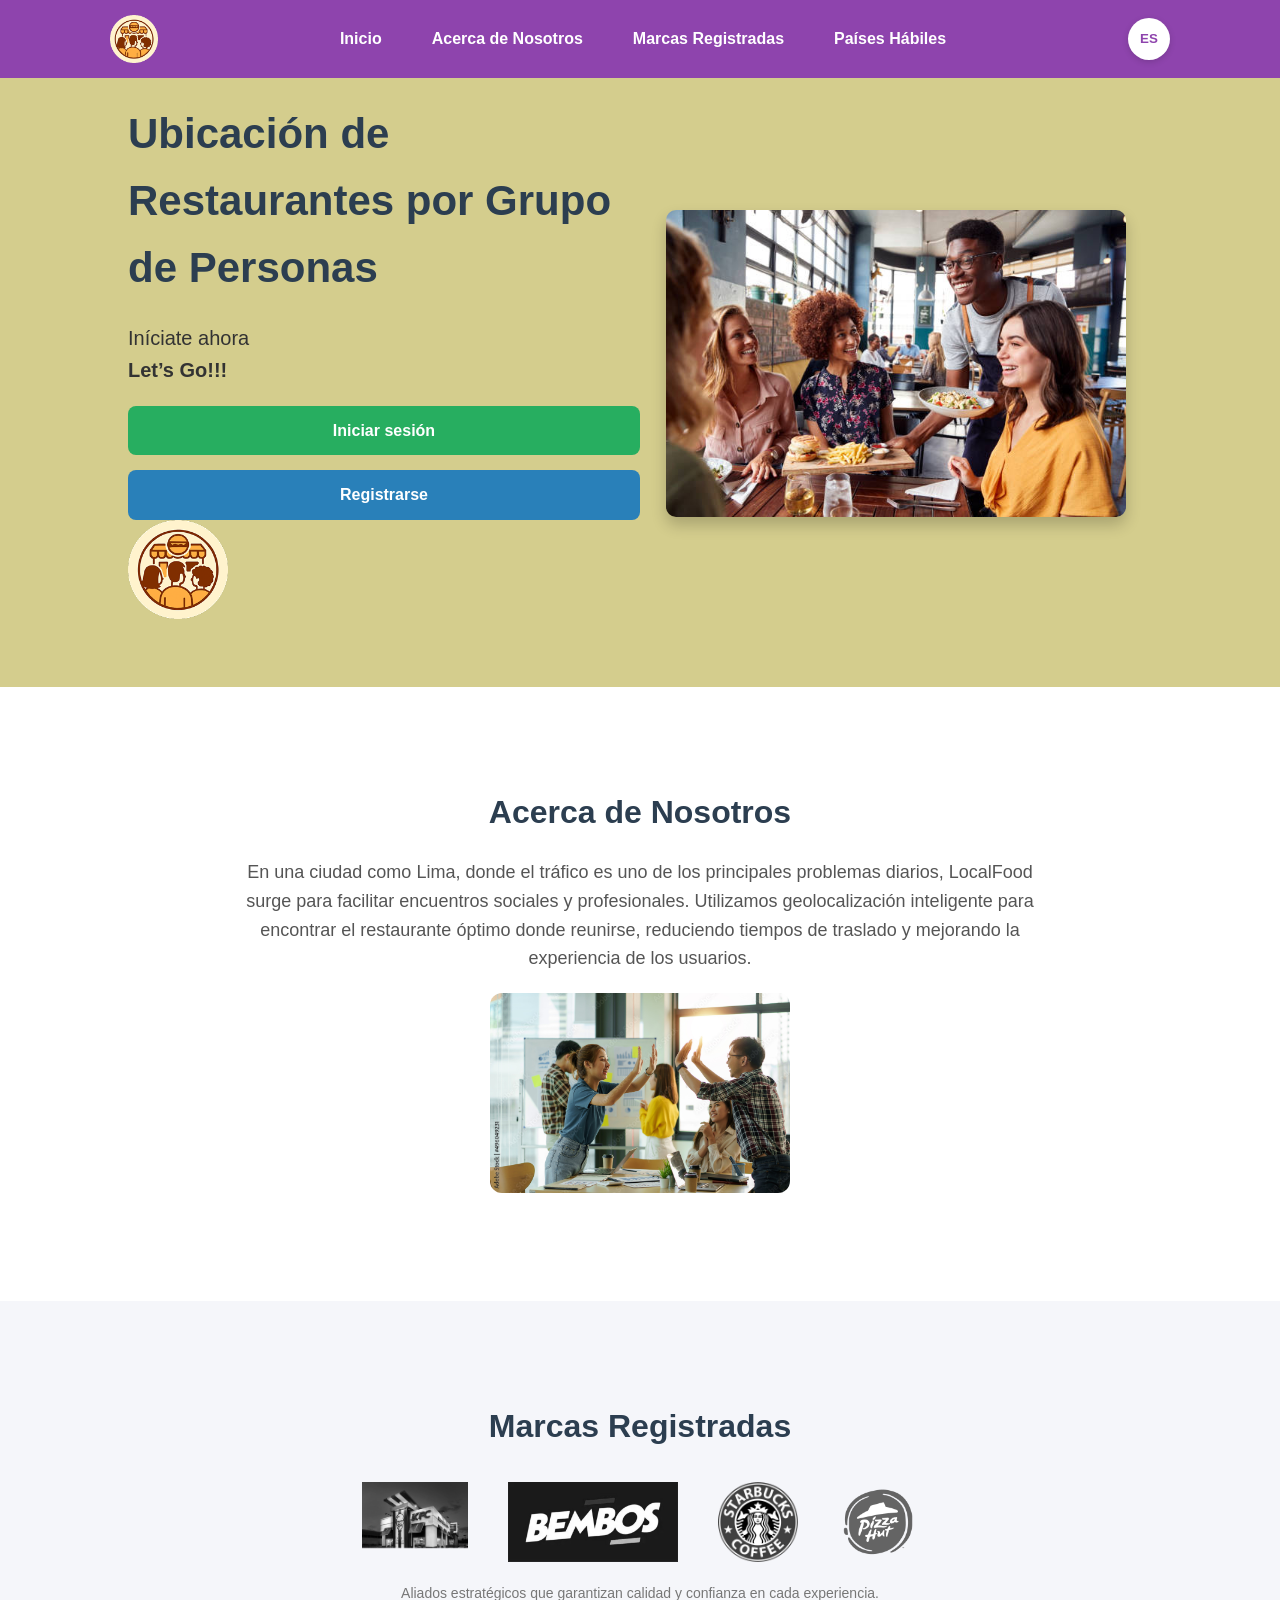
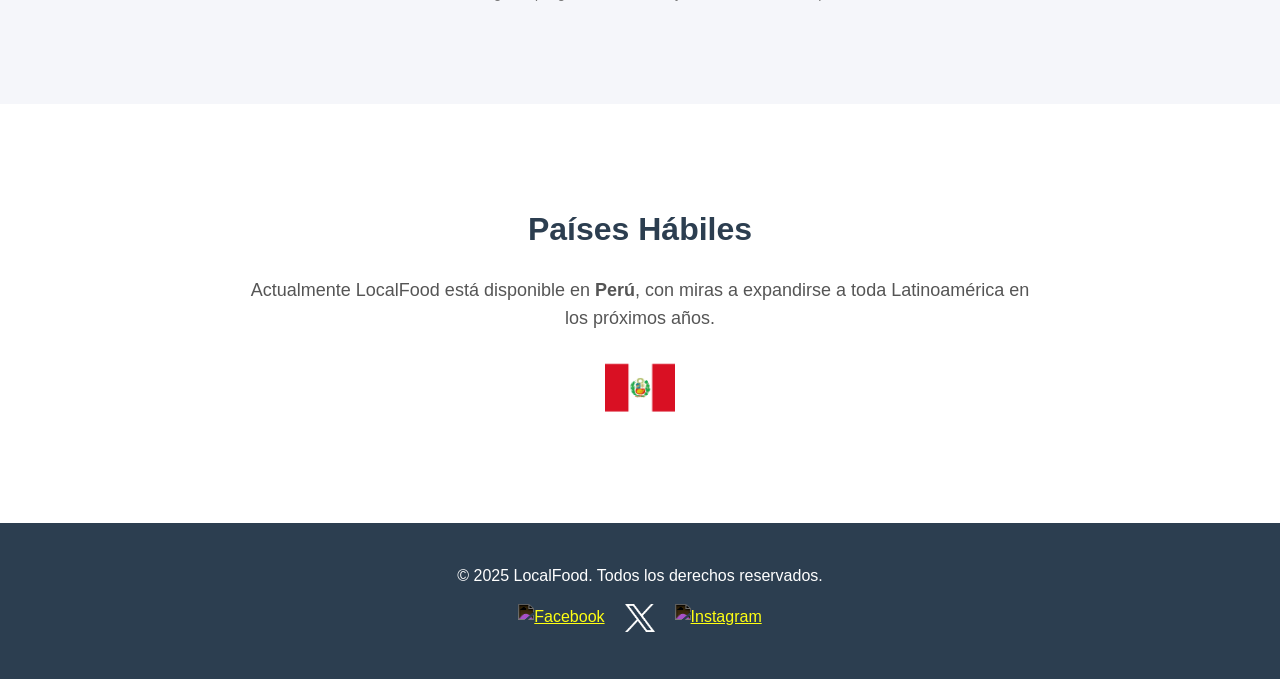
==== index.html @ af7a7915 "feat: add i18n" ====
<!DOCTYPE html>
<html lang="es">
<head>
  <meta charset="UTF-8">
  <meta name="viewport" content="width=device-width, initial-scale=1.0">
  <title>LocalFood - Landing Page</title>
  <link rel="stylesheet" href="style.css">
</head>
<body>
  <!-- ===== NAVBAR ===== -->
  <header class="navbar">
    <div class="nav-inner">
      <div class="brand">
        <a href="#inicio"><img src="Landing-Page/Assets/logo.png" alt="LocalFood Logo" style="max-width:48px;"></a>
      </div>
      <nav class="desktop-nav">
        <ul>
          <li><a href="#inicio" data-i18n="nav.home">Inicio</a></li>
          <li><a href="#nosotros" data-i18n="nav.about">Acerca de Nosotros</a></li>
          <li><a href="#marcas" data-i18n="nav.brands">Marcas Registradas</a></li>
          <li><a href="#paises" data-i18n="nav.countries">Países Hábiles</a></li>
        </ul>
      </nav>

      <div class="nav-actions">
        <button id="lang-toggle" class="lang-btn" aria-label="Cambiar idioma">ES</button>
        <button id="hamburger-btn" class="hamburger" aria-label="Abrir menú">
          <span></span>
          <span></span>
          <span></span>
        </button>
      </div>
    </div>

    <!-- Menú móvil full-screen -->
    <div id="mobile-menu" class="mobile-menu" aria-hidden="true">
      <button id="mobile-close" class="mobile-close" aria-label="Cerrar menú">×</button>
      <ul>
        <li><a href="#inicio" data-i18n="nav.home">Inicio</a></li>
        <li><a href="#nosotros" data-i18n="nav.about">Acerca de Nosotros</a></li>
        <li><a href="#marcas" data-i18n="nav.brands">Marcas Registradas</a></li>
        <li><a href="#paises" data-i18n="nav.countries">Países Hábiles</a></li>
      </ul>
    </div>
  </header>

  <!-- ===== HERO ===== -->
 <!-- ===== HERO ===== -->
<section id="inicio" class="hero">
  <div class="hero-text">
    <h1 data-i18n="hero.title">Ubicación de Restaurantes por Grupo de Personas</h1>
    <p data-i18n="hero.subtitle">Iníciate ahora <br><strong>Let’s Go!!!</strong></p>
    <div class="buttons">
      <a href="https://localfood-five.vercel.app/login" class= "btn" data-i18n="action.login">Iniciar sesión</a>
      <a href="register/register.html" class="btn secondary" data-i18n="action.register">Registrarse</a>
    </div>
    <!-- Logo pequeño debajo del texto -->
    <div class="logo">
      <img src="Landing-Page/Assets/logo.png" alt="LocalFood Logo" style="max-width:100px;">
    </div>
  </div>

  <!-- Imagen decorativa del héroe -->
  <div class="hero-img">
    <img src="Landing-Page/Assets/restaurante.jpg" alt="Personas en un restaurante">
  </div>
</section>



  <!-- ===== SOBRE NOSOTROS ===== -->
<section id="nosotros" class="info-section about">
  <div class="content">
    <h2 data-i18n="about.title">Acerca de Nosotros</h2>
    <p data-i18n="about.text">
      En una ciudad como Lima, donde el tráfico es uno de los principales problemas diarios,
      LocalFood surge para facilitar encuentros sociales y profesionales. Utilizamos
      geolocalización inteligente para encontrar el restaurante óptimo donde reunirse,
      reduciendo tiempos de traslado y mejorando la experiencia de los usuarios.
    </p>
    <!-- Imagen decorativa -->
    <img src="Landing-Page/Assets/about.jpg" alt="Encuentro de amigos" style="max-width:300px; margin-top:20px; border-radius:12px;">
  </div>
</section>


 
  <!-- ===== MARCAS REGISTRADAS ===== -->
<section id="marcas" class="info-section brands">
  <div class="content">
    <h2 data-i18n="brands.title">Marcas Registradas</h2>
        <div class="brand-logos">
          <img src="Landing-Page/Assets/kfc.png" alt="KFC">
          <img src="Landing-Page/Assets/Bembos.PNG" alt="Bembos">
          <img src="Landing-Page/Assets/starbucks.png" alt="Starbucks">
          <img src="Landing-Page/Assets/pizza-hut.png" alt="Pizza Hut">
        </div>
    <p style="margin-top:20px; font-size:14px; color:#777;">
      Aliados estratégicos que garantizan calidad y confianza en cada experiencia.
    </p>
  </div>
</section>

 <!-- ===== PAÍSES HÁBILES ===== -->
<section id="paises" class="info-section countries">
  <div class="content">
    <h2 data-i18n="countries.title">Países Hábiles</h2>
    <p data-i18n="countries.text">
      Actualmente LocalFood está disponible en <strong>Perú</strong>, con miras a expandirse
      a toda Latinoamérica en los próximos años.
    </p>
    <div class="country-flags">
      <img src="Landing-Page/Assets/peru.png" alt="Perú">
    </div>
  </div>
</section>

  <!-- ===== FOOTER ===== -->
  <footer class="footer">
    <div class="footer-content">
      <p data-i18n="footer.copy">&copy; 2025 LocalFood. Todos los derechos reservados.</p>
      <div class="socials">
        <a href="#"><img src="Landing-Page/Assets/facebook.png" alt="Facebook"></a>
        <a href="#"><img src="Landing-Page/Assets/twitter.png" alt="Twitter"></a>
        <a href="#"><img src="Landing-Page/Assets/instagram.png" alt="Instagram"></a>
      </div>
    </div>
  </footer>
  <script src="script.js"></script>
</body>
</html>
---- style.css ----
/* ===== Reset ===== */
* {
  margin: 0;
  padding: 0;
  box-sizing: border-box;
}

body {
  font-family: 'Nunito', sans-serif;
  color: #333;
  line-height: 1.6;
  background: #fff;
}

/* ===== NAVBAR ===== */
.navbar {
  position: fixed;
  top: 0;
  left: 0;
  width: 100%;
  background-color: #8e44ad;
  padding: 15px 0;
  text-align: center;
  z-index: 1000;
}

/* Navbar inner layout */
.nav-inner {
  display: flex;
  align-items: center;
  justify-content: space-between;
  max-width: 1100px;
  margin: 0 auto;
  padding: 0 20px;
}

.brand img { display: block; }

.desktop-nav ul { display: flex; gap: 20px; align-items: center; }

.nav-actions { display: flex; align-items: center; gap: 12px; }

/* Language toggle circular button */
.lang-btn {
  width: 42px;
  height: 42px;
  border-radius: 50%;
  border: none;
  background: #fff;
  color: #8e44ad;
  font-weight: bold;
  cursor: pointer;
  display: inline-flex;
  align-items: center;
  justify-content: center;
  box-shadow: 0 2px 6px rgba(0,0,0,0.15);
}

/* Hamburger button */
.hamburger {
  width: 44px;
  height: 38px;
  background: transparent;
  border: none;
  display: none; /* shown on small screens */
  flex-direction: column;
  justify-content: space-between;
  padding: 6px 6px;
  cursor: pointer;
}
.hamburger span {
  display: block;
  height: 3px;
  background: #fff;
  border-radius: 3px;
}

/* Mobile full-screen menu */
.mobile-menu {
  position: fixed;
  top: 0;
  left: 0;
  width: 100%;
  height: 100%;
  background: #ffffff; /* blanco */
  color: #000; /* texto negro */
  display: none;
  flex-direction: column;
  z-index: 2000;
  padding-top: 70px;
  overflow-y: auto;
}
.mobile-menu.active { display: flex; }
.mobile-menu ul {
  list-style: none;
  width: 100%;
  max-width: 420px;
  margin: 0 auto;
  padding: 0;
  display: flex;
  flex-direction: column;   /* vertical */
  background: #fff;
  border-radius: 10px;
  overflow: hidden;
  box-shadow: 0 6px 18px rgba(0,0,0,0.08);
}

.mobile-menu ul li {
  width: 100%;
  border-bottom: 1px solid #e5e5e5;   /* línea divisoria */
}

.mobile-menu ul li:last-child {
  border-bottom: none;   /* sin línea al final */
}

.mobile-menu a {
  display: block;
  width: 100%;
  padding: 18px 20px;
  color: #000 !important;
  text-align: center;
  font-size: 20px;
  font-weight: 600;
  text-decoration: none;
}

.mobile-menu a:hover {
  background: #f8f8f8;
}

.mobile-actions { display: none; }
.mobile-close {
  position: absolute;
  top: 18px;
  right: 18px;
  font-size: 32px;
  background: transparent;
  border: none;
  color: #000;
  cursor: pointer;
}

.navbar ul {
  list-style: none;
}

.navbar li {
  display: inline-block;
  margin: 0 15px;
}

.navbar a {
  text-decoration: none;
  color: #fff;
  font-weight: bold;
  transition: 0.3s;
}

.navbar a:hover {
  color: #dcdde1;
}

/* ===== HERO ===== */
.hero {
  display: flex;
  align-items: center;
  justify-content: space-between;
  padding: 100px 10% 60px;
  background: #d4cd8d;
}

.hero-text {
  flex: 1;
}

.hero-text h1 {
  font-size: 42px;
  margin-bottom: 20px;
  color: #2c3e50;
}

.hero-text p {
  font-size: 20px;
  margin-bottom: 15px;
}

.buttons {
  display: flex;
  flex-direction: column;
  gap: 15px;
  margin-top: 20px;
}

.btn {
  padding: 12px 24px;
  background-color: #27ae60;
  color: #fff;
  text-decoration: none;
  border-radius: 8px;
  font-weight: bold;
  text-align: center;
  transition: 0.3s;
}

.btn:hover {
  background-color: #219150;
}

.btn.secondary {
  background-color: #2980b9;
}

.btn.secondary:hover {
  background-color: #21618c;
}

.hero-img {
  flex: 1;
  display: flex;
  justify-content: center;
}

.hero-img img {
  max-width: 90%;
  border-radius: 10px;
  box-shadow: 0 8px 15px rgba(0,0,0,0.2);
}

/* ===== INFO SECTIONS (Cascada) ===== */
.info-section {
  padding: 100px 10%;
  text-align: center;
}

.info-section:nth-child(even) {
  background: #f5f6fa;
}

.info-section:nth-child(odd) {
  background: #fff;
}

.info-section h2 {
  font-size: 32px;
  margin-bottom: 20px;
  color: #2c3e50;
}

.info-section p {
  max-width: 800px;
  margin: 0 auto;
  font-size: 18px;
  color: #555;
}

/* Marcas */
.brand-logos {
  display: flex;
  justify-content: center;
  flex-wrap: wrap;
  gap: 40px;
  margin-top: 30px;
}

.brand-logos img {
  height: 80px;
  filter: grayscale(100%);
  transition: 0.3s;
}

.brand-logos img:hover {
  filter: grayscale(0%);
  transform: scale(1.1);
}

/* Países */
.country-flags {
  display: flex;
  justify-content: center;
  margin-top: 20px;
  gap: 25px;
}

.country-flags img {
  height: 70px;
}

/* ===== FOOTER ===== */
.footer {
  background: #2c3e50;
  color: white;
  text-align: center;
  padding: 40px 20px;
}

.footer-content {
  max-width: 900px;
  margin: 0 auto;
}

.footer .socials {
  margin-top: 15px;
  display: flex;
  justify-content: center;
  gap: 20px;
}

.footer .socials img {
  width: 30px;
  filter: invert(1);
  transition: 0.3s;
}

.footer .socials img:hover {
  transform: scale(1.2);
}
.fake-recaptcha {
  display: flex;
  align-items: center;
  justify-content: space-between;
  border: 1px solid #ccc;
  border-radius: 8px;
  padding: 10px 15px;
  width: 300px;
  background-color: #fff;
  font-family: Arial, sans-serif;
  font-size: 14px;
  box-shadow: 0 2px 5px rgba(0, 0, 0, 0.1);
}

.fake-recaptcha input[type="checkbox"] {
  transform: scale(1.2);
  margin-right: 10px;
  accent-color: #34a853; /* Verde de Google */
}

.fake-recaptcha label {
  flex-grow: 1;
  cursor: pointer;
}

.fake-recaptcha img {
  width: 40px;
  height: auto;
}

/* ===== RESPONSIVE ===== */
@media (max-width: 900px) {
  .hero {
    flex-direction: column;
    text-align: center;
    padding: 120px 20px 60px;
  }

  .hero-img {
    margin-top: 30px;
  }

  .brand-logos img {
    height: 60px;
  }

  .country-flags img {
    height: 50px;
  }
  /* Responsive nav behaviors */
  .desktop-nav { display: none; }
  .hamburger { display: flex; }
  /* Make header slightly taller to fit controls */
  .navbar { padding: 12px 0; }
}
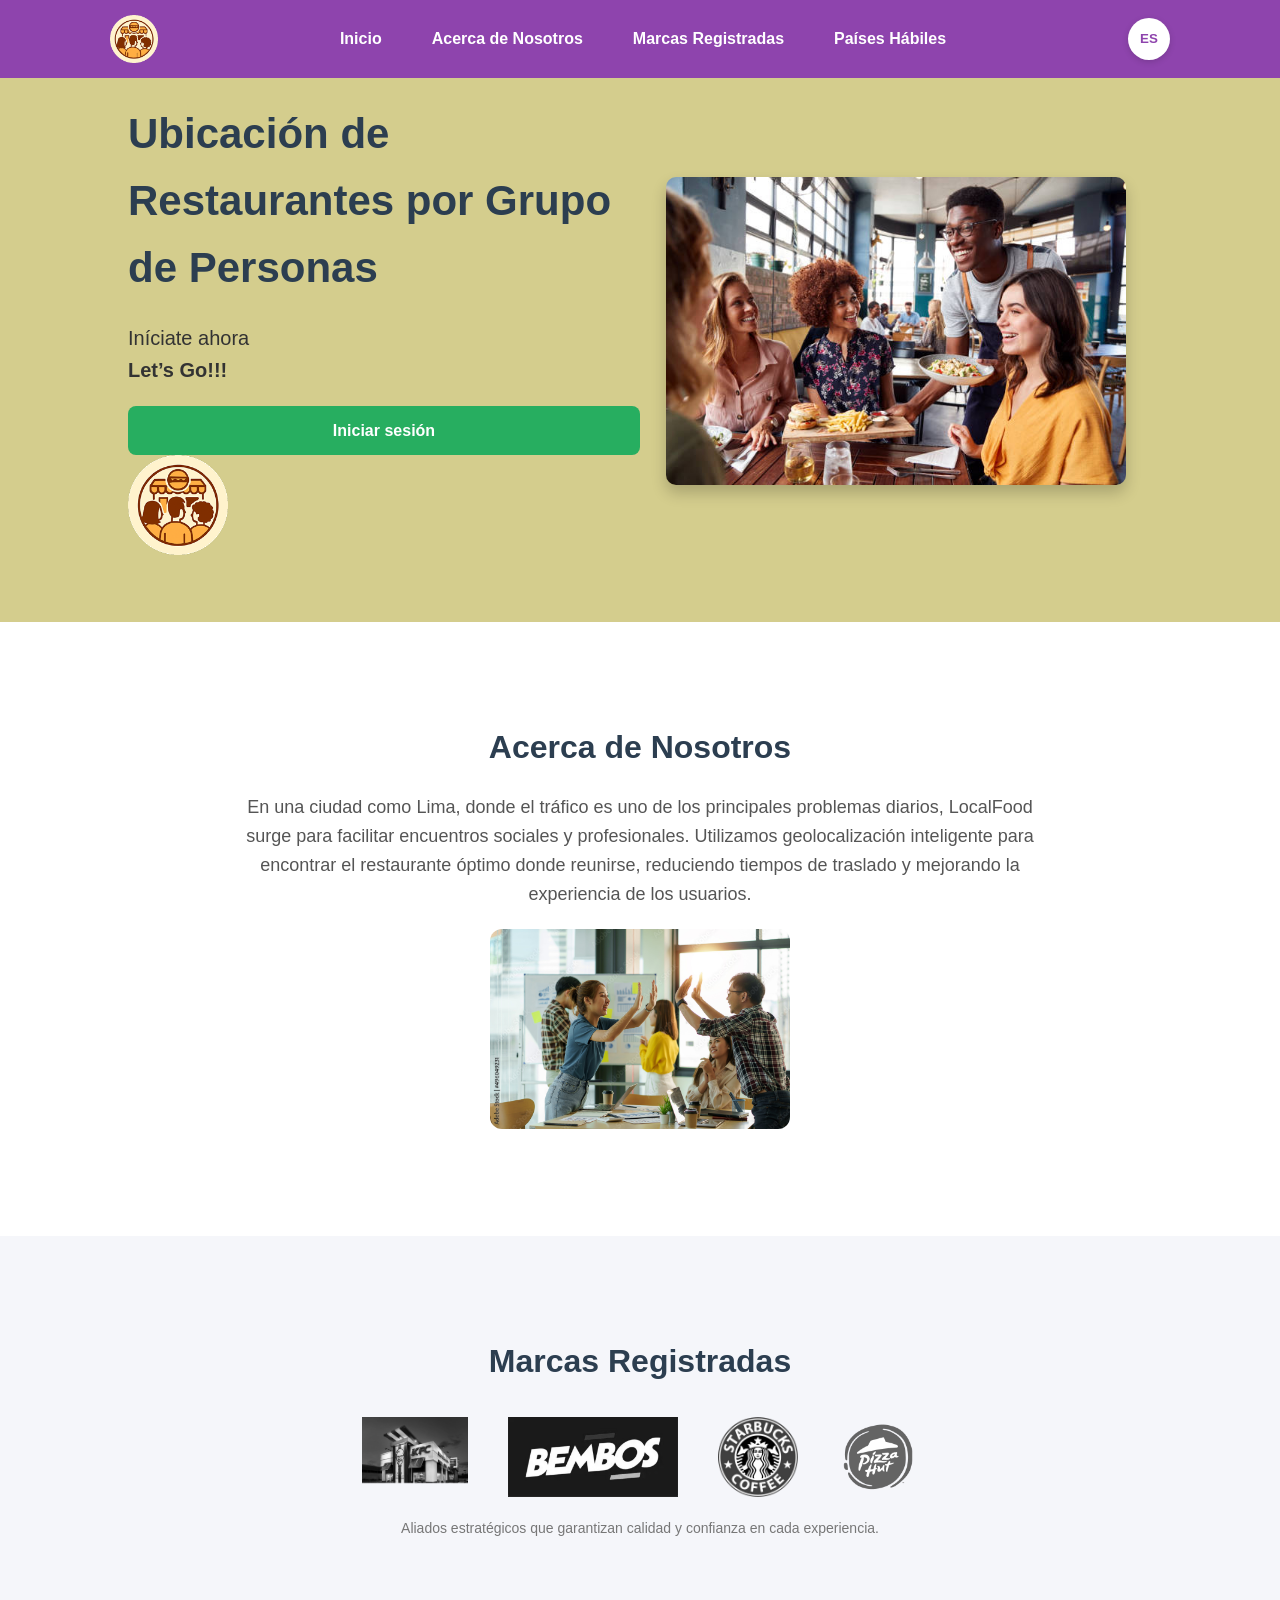
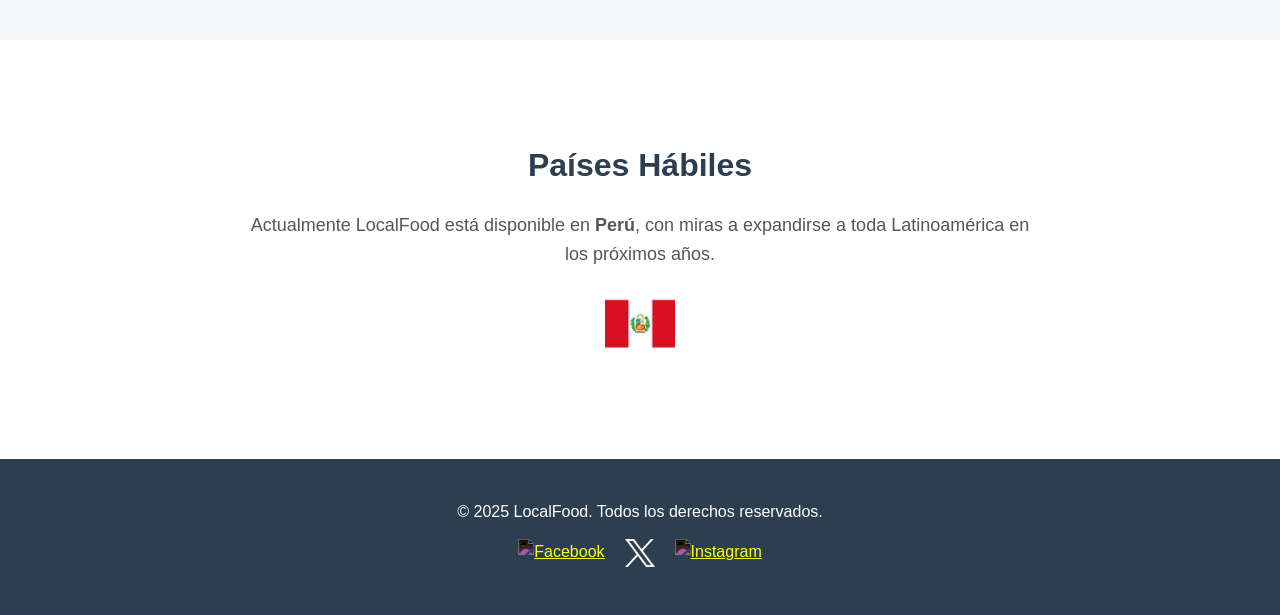
==== commit 6c9aa85b: "feat" ====
--- a/index.html
+++ b/index.html
@@ -51,8 +51,7 @@
     <h1 data-i18n="hero.title">Ubicación de Restaurantes por Grupo de Personas</h1>
     <p data-i18n="hero.subtitle">Iníciate ahora <br><strong>Let’s Go!!!</strong></p>
     <div class="buttons">
-      <a href="https://localfood-five.vercel.app/login" class= "btn" data-i18n="action.login">Iniciar sesión</a>
-      <a href="register/register.html" class="btn secondary" data-i18n="action.register">Registrarse</a>
+      <a href="https://localfood-five.vercel.app/login" class= "btn" data-i18n="action.login">Descargar aquí</a>
     </div>
     <!-- Logo pequeño debajo del texto -->
     <div class="logo">
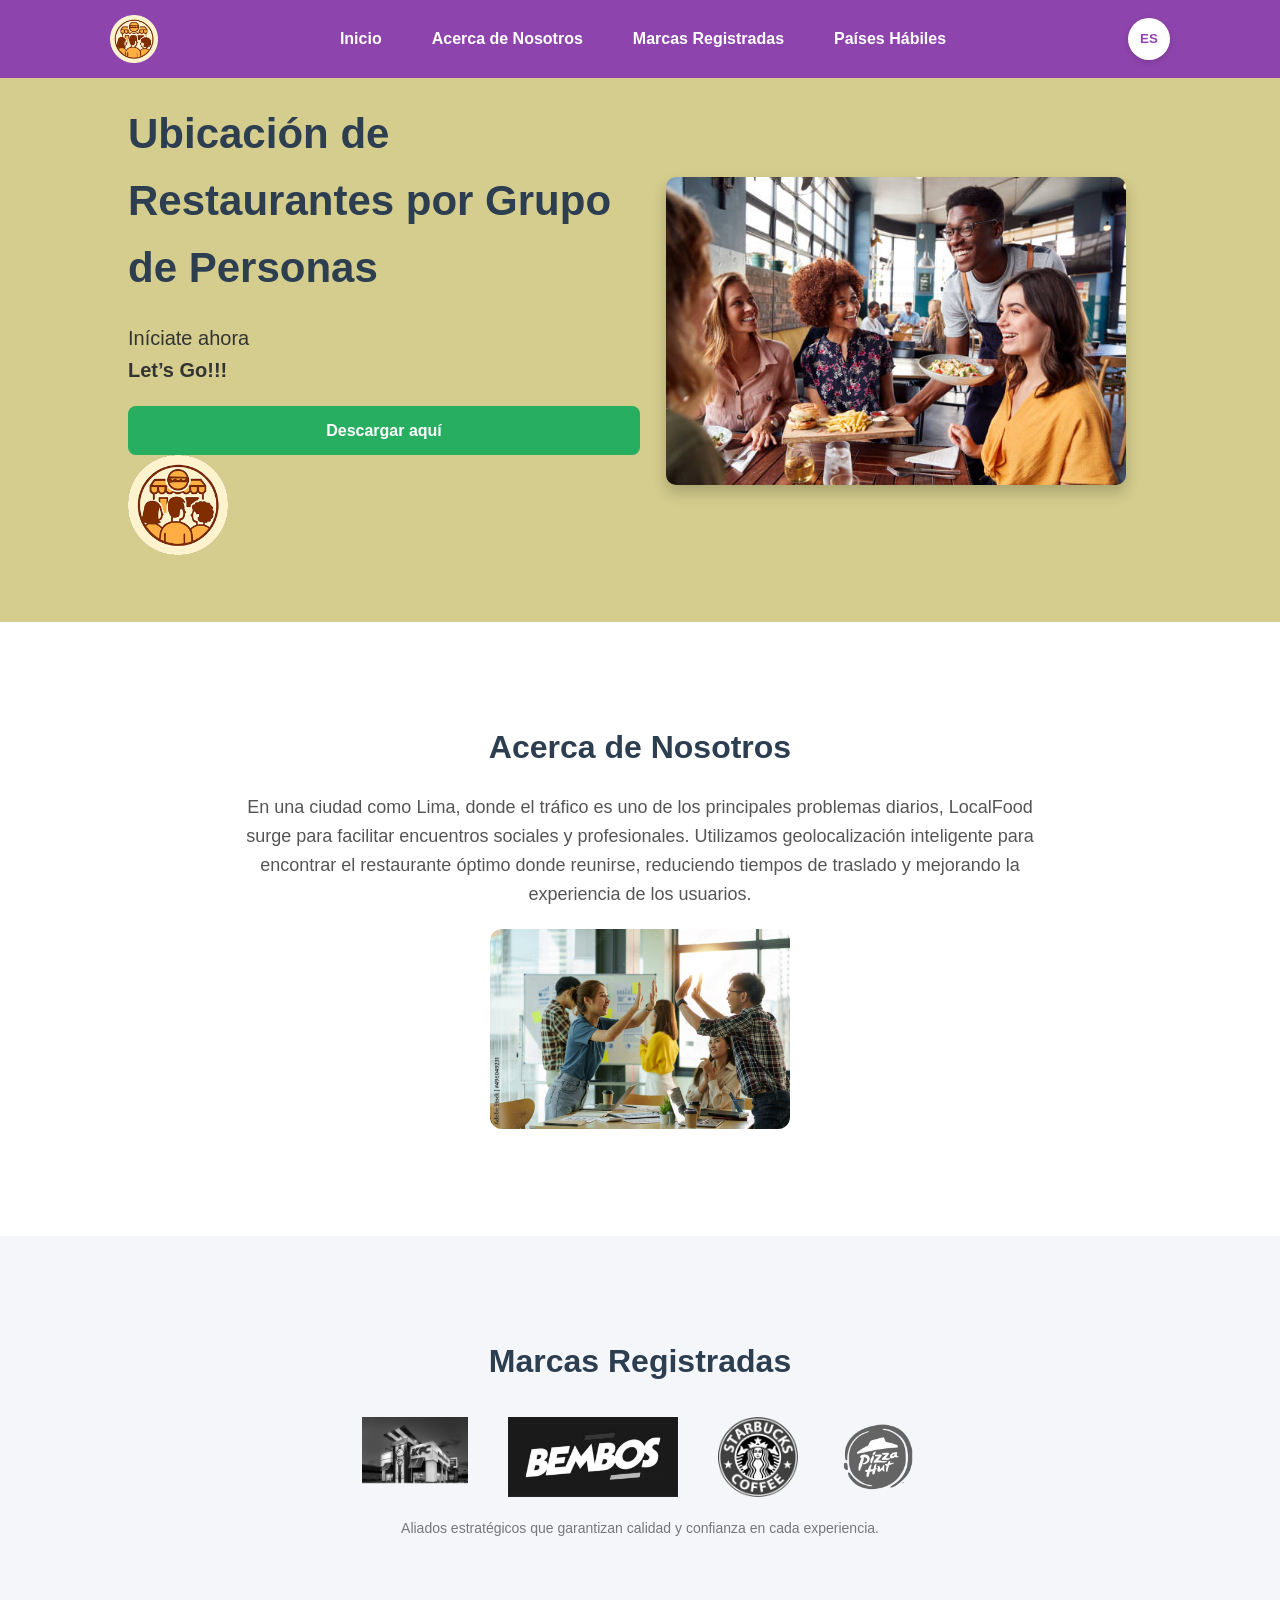
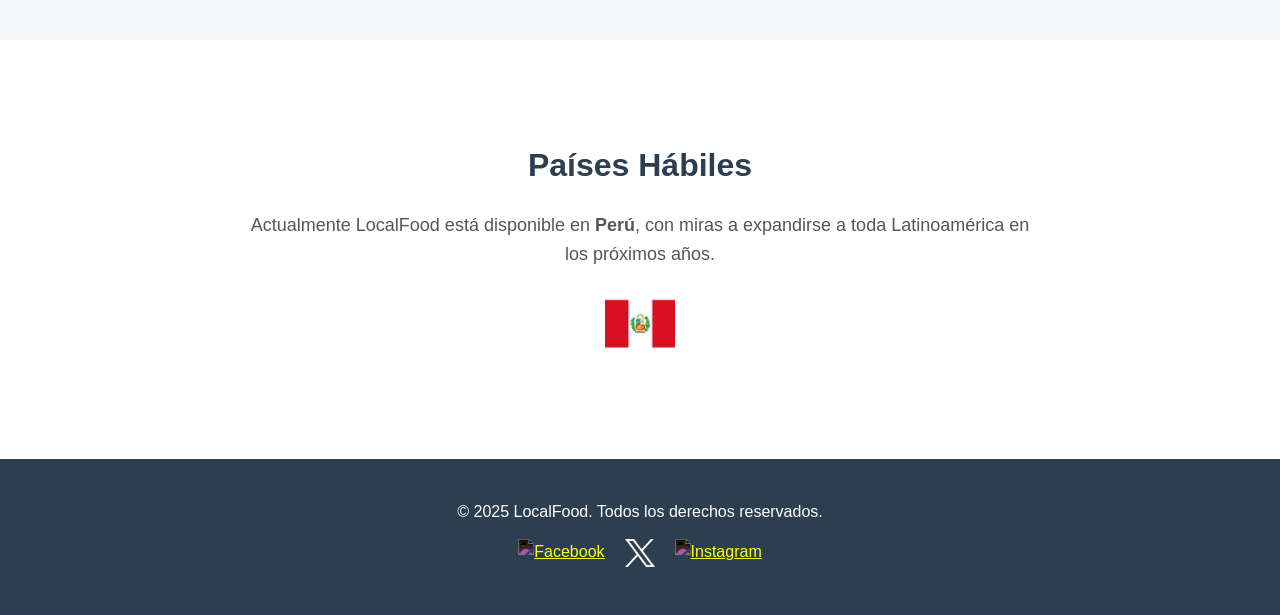
==== commit 1e3974b4: "feat" ====
--- a/index.html
+++ b/index.html
@@ -51,7 +51,7 @@
     <h1 data-i18n="hero.title">Ubicación de Restaurantes por Grupo de Personas</h1>
     <p data-i18n="hero.subtitle">Iníciate ahora <br><strong>Let’s Go!!!</strong></p>
     <div class="buttons">
-      <a href="https://localfood-five.vercel.app/login" class= "btn" data-i18n="action.login">Descargar aquí</a>
+      <a href="./docs/NearbyEats%20.apk" class= "btn" data-i18n="action.login">Descargar aquí</a>
     </div>
     <!-- Logo pequeño debajo del texto -->
     <div class="logo">
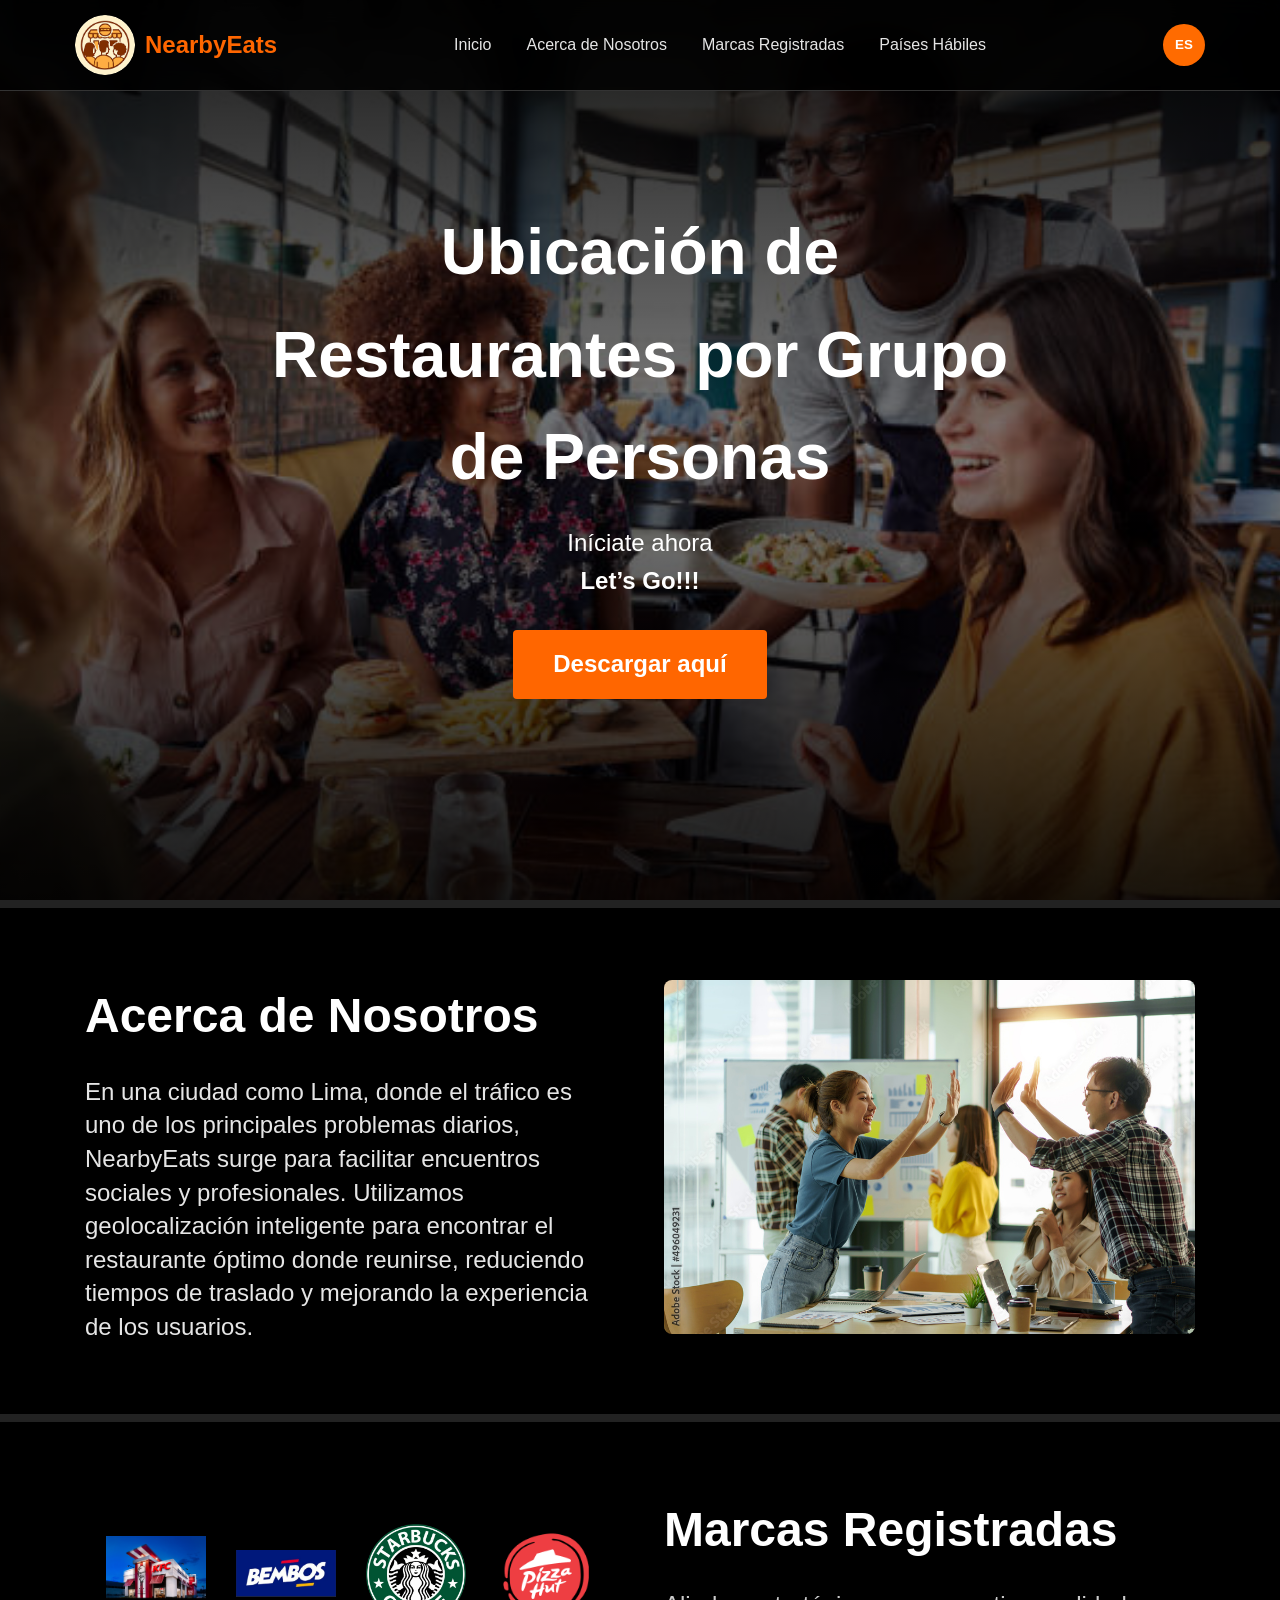
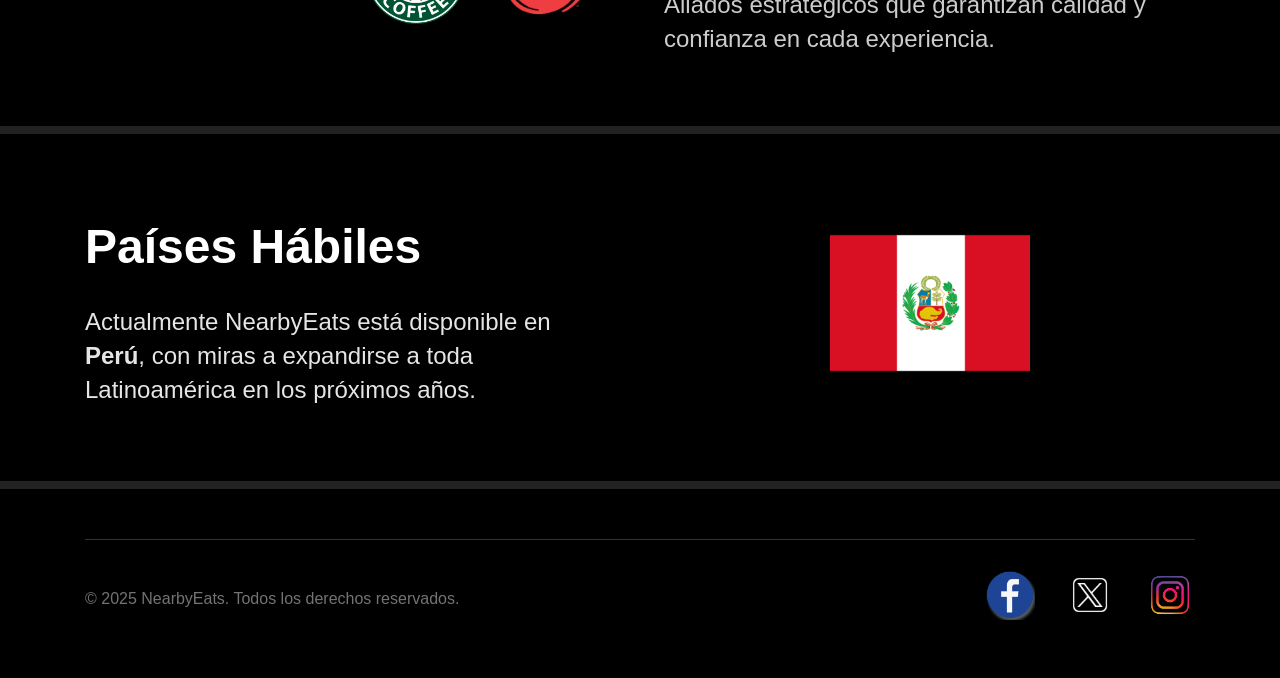
==== commit 917f4201: "doc: Redesign and improve the landing page at the professor's request" ====
--- a/index.html
+++ b/index.html
@@ -3,15 +3,20 @@
 <head>
   <meta charset="UTF-8">
   <meta name="viewport" content="width=device-width, initial-scale=1.0">
-  <title>LocalFood - Landing Page</title>
+  <title>NearbyEats - Landing Page</title>
   <link rel="stylesheet" href="style.css">
 </head>
 <body>
+  
   <!-- ===== NAVBAR ===== -->
   <header class="navbar">
     <div class="nav-inner">
       <div class="brand">
-        <a href="#inicio"><img src="Landing-Page/Assets/logo.png" alt="LocalFood Logo" style="max-width:48px;"></a>
+        <!-- Puedes usar tu logo o texto -->
+        <a href="#inicio" class="brand-link">
+        <img src="Landing-Page/Assets/logo.png" alt="Logo NearbyEats" class="brand2-logo">
+        NearbyEats
+        </a>
       </div>
       <nav class="desktop-nav">
         <ul>
@@ -23,6 +28,7 @@
       </nav>
 
       <div class="nav-actions">
+        <!-- ESTE BOTÓN MANTIENE SU ESTILO ORIGINAL -->
         <button id="lang-toggle" class="lang-btn" aria-label="Cambiar idioma">ES</button>
         <button id="hamburger-btn" class="hamburger" aria-label="Abrir menú">
           <span></span>
@@ -31,100 +37,86 @@
         </button>
       </div>
     </div>
-
-    <!-- Menú móvil full-screen -->
-    <div id="mobile-menu" class="mobile-menu" aria-hidden="true">
-      <button id="mobile-close" class="mobile-close" aria-label="Cerrar menú">×</button>
-      <ul>
-        <li><a href="#inicio" data-i18n="nav.home">Inicio</a></li>
-        <li><a href="#nosotros" data-i18n="nav.about">Acerca de Nosotros</a></li>
-        <li><a href="#marcas" data-i18n="nav.brands">Marcas Registradas</a></li>
-        <li><a href="#paises" data-i18n="nav.countries">Países Hábiles</a></li>
-      </ul>
-    </div>
   </header>
 
-  <!-- ===== HERO ===== -->
- <!-- ===== HERO ===== -->
-<section id="inicio" class="hero">
-  <div class="hero-text">
-    <h1 data-i18n="hero.title">Ubicación de Restaurantes por Grupo de Personas</h1>
-    <p data-i18n="hero.subtitle">Iníciate ahora <br><strong>Let’s Go!!!</strong></p>
-    <div class="buttons">
-      <a href="./docs/NearbyEats%20.apk" class= "btn" data-i18n="action.login">Descargar aquí</a>
-    </div>
-    <!-- Logo pequeño debajo del texto -->
-    <div class="logo">
-      <img src="Landing-Page/Assets/logo.png" alt="LocalFood Logo" style="max-width:100px;">
-    </div>
+  <!-- ===== Menú Móvil ===== -->
+  <div id="mobile-menu" class="mobile-menu" aria-hidden="true">
+    <button id="mobile-close" class="mobile-close" aria-label="Cerrar menú">×</button>
+    <ul>
+      <li><a href="#inicio" data-i18n="nav.home">Inicio</a></li>
+      <li><a href="#nosotros" data-i18n="nav.about">Acerca de Nosotros</a></li>
+      <li><a href="#marcas" data-i18n="nav.brands">Marcas Registradas</a></li>
+      <li><a href="#paises" data-i18n="nav.countries">Países Hábiles</a></li>
+    </ul>
   </div>
 
-  <!-- Imagen decorativa del héroe -->
-  <div class="hero-img">
-    <img src="Landing-Page/Assets/restaurante.jpg" alt="Personas en un restaurante">
-  </div>
-</section>
+  <!-- ===== HERO (Estilo Netflix) ===== -->
+  <section id="inicio" class="hero">
+    <div class="hero-content">
+      <h1 data-i18n="hero.title">Ubicación de Restaurantes por Grupo de Personas</h1>
+      <p data-i18n="hero.subtitle">Iníciate ahora <br><strong>Let’s Go!!!</strong></p>
+      <div class="cta-form">
+        <a href="./docs/NearbyEats%20.apk" class="btn-cta" data-i18n="action.login">Descargar aquí ></a>
+      </div>
+    </div>
+  </section>
 
+  <div class="divider"></div>
 
+  <!-- ===== SOBRE NOSOTROS (Texto Izq, Imagen Der) ===== -->
+  <section id="nosotros" class="section-container">
+    <div class="section-text">
+      <h2 data-i18n="about.title">Acerca de Nosotros</h2>
+      <p data-i18n="about.text">En una ciudad como Lima, donde el tráfico es uno de los principales problemas diarios, NearbyEats surge para facilitar encuentros sociales y profesionales. Utilizamos geolocalización inteligente para encontrar el restaurante óptimo donde reunirse, reduciendo tiempos de traslado y mejorando la experiencia de los usuarios.</p>
+    </div>
+    <div class="section-image">
+      <img src="Landing-Page/Assets/about.jpg" alt="Encuentro de amigos" style="border-radius: 8px;">
+    </div>
+  </section>
 
-  <!-- ===== SOBRE NOSOTROS ===== -->
-<section id="nosotros" class="info-section about">
-  <div class="content">
-    <h2 data-i18n="about.title">Acerca de Nosotros</h2>
-    <p data-i18n="about.text">
-      En una ciudad como Lima, donde el tráfico es uno de los principales problemas diarios,
-      LocalFood surge para facilitar encuentros sociales y profesionales. Utilizamos
-      geolocalización inteligente para encontrar el restaurante óptimo donde reunirse,
-      reduciendo tiempos de traslado y mejorando la experiencia de los usuarios.
-    </p>
-    <!-- Imagen decorativa -->
-    <img src="Landing-Page/Assets/about.jpg" alt="Encuentro de amigos" style="max-width:300px; margin-top:20px; border-radius:12px;">
-  </div>
-</section>
+  <div class="divider"></div>
 
+  <!-- ===== MARCAS REGISTRADAS (Imagen Izq, Texto Der - Reverse) ===== -->
+  <section id="marcas" class="section-container reverse">
+    <div class="section-text">
+      <h2 data-i18n="brands.title">Marcas Registradas</h2>
+      <p style="margin-top:20px; font-size:1.5rem; color:#ccc;">Aliados estratégicos que garantizan calidad y confianza en cada experiencia.</p>
+    </div>
+    <div class="section-image brand-logos-container">
+      <img src="/Landing-Page/Assets/kfc.png" alt="KFC">
+      <img src="/Landing-Page/Assets/Bembos.PNG" alt="Bembos">
+      <img src="/Landing-Page/Assets/starbucks.png" alt="Starbucks">
+      <img src="/Landing-Page/Assets/pizza-hut.png" alt="Pizza Hut">
+    </div>
+  </section>
 
- 
-  <!-- ===== MARCAS REGISTRADAS ===== -->
-<section id="marcas" class="info-section brands">
-  <div class="content">
-    <h2 data-i18n="brands.title">Marcas Registradas</h2>
-        <div class="brand-logos">
-          <img src="Landing-Page/Assets/kfc.png" alt="KFC">
-          <img src="Landing-Page/Assets/Bembos.PNG" alt="Bembos">
-          <img src="Landing-Page/Assets/starbucks.png" alt="Starbucks">
-          <img src="Landing-Page/Assets/pizza-hut.png" alt="Pizza Hut">
-        </div>
-    <p style="margin-top:20px; font-size:14px; color:#777;">
-      Aliados estratégicos que garantizan calidad y confianza en cada experiencia.
-    </p>
-  </div>
-</section>
+  <div class="divider"></div>
 
- <!-- ===== PAÍSES HÁBILES ===== -->
-<section id="paises" class="info-section countries">
-  <div class="content">
-    <h2 data-i18n="countries.title">Países Hábiles</h2>
-    <p data-i18n="countries.text">
-      Actualmente LocalFood está disponible en <strong>Perú</strong>, con miras a expandirse
-      a toda Latinoamérica en los próximos años.
-    </p>
-    <div class="country-flags">
-      <img src="Landing-Page/Assets/peru.png" alt="Perú">
+  <!-- ===== PAÍSES HÁBILES (Texto Izq, Imagen Der) ===== -->
+  <section id="paises" class="section-container">
+    <div class="section-text">
+      <h2 data-i18n="countries.title">Países Hábiles</h2>
+      <p data-i18n="countries.text">Actualmente NearbyEats está disponible en <strong>Perú</strong>, con miras a expandirse a toda Latinoamérica en los próximos años.</p>
     </div>
-  </div>
-</section>
+    <div class="section-image">
+      <img src="Landing-Page/Assets/peru.png" alt="Perú" style="max-width: 200px;">
+    </div>
+  </section>
+
+  <div class="divider"></div>
 
   <!-- ===== FOOTER ===== -->
   <footer class="footer">
     <div class="footer-content">
-      <p data-i18n="footer.copy">&copy; 2025 LocalFood. Todos los derechos reservados.</p>
+      <p data-i18n="footer.copy">&copy; 2025 NearbyEats. Todos los derechos reservados.</p>
       <div class="socials">
-        <a href="#"><img src="Landing-Page/Assets/facebook.png" alt="Facebook"></a>
+        <a href="#"><img src="Landing-Page/Assets/face.png" alt="Facebook"></a>
         <a href="#"><img src="Landing-Page/Assets/twitter.png" alt="Twitter"></a>
         <a href="#"><img src="Landing-Page/Assets/instagram.png" alt="Instagram"></a>
-      </div>
+</div>
     </div>
   </footer>
+
   <script src="script.js"></script>
 </body>
-</html>
+</html>
--- a/style.css
+++ b/style.css
@@ -1,372 +1,511 @@
-/* ===== Reset ===== */
+/* ==============================
+   RESET & GENERAL (NETFLIX STYLE)
+============================== */
 * {
-  margin: 0;
-  padding: 0;
-  box-sizing: border-box;
+    margin: 0;
+    padding: 0;
+    box-sizing: border-box;
+    scroll-behavior: smooth;
+    font-family: 'Helvetica Neue', Helvetica, Arial, sans-serif;
 }
 
 body {
-  font-family: 'Nunito', sans-serif;
-  color: #333;
-  line-height: 1.6;
-  background: #fff;
-}
-
-/* ===== NAVBAR ===== */
+    background-color: #000000; /* Fondo oscuro estilo Netflix */
+    color: #ffffff;
+    line-height: 1.6;
+}
+
+/* Líneas divisorias grises */
+.divider {
+    height: 8px;
+    background-color: #222;
+}
+
+/* ==============================
+   NAVBAR (Fondo oscuro)
+============================== */
 .navbar {
-  position: fixed;
-  top: 0;
-  left: 0;
-  width: 100%;
-  background-color: #8e44ad;
-  padding: 15px 0;
-  text-align: center;
-  z-index: 1000;
-}
-
-/* Navbar inner layout */
+    position: fixed;
+    top: 0;
+    left: 0;
+    width: 100%;
+    z-index: 1000;
+    background: rgba(0, 0, 0, 0.85); /* Negro translúcido */
+    backdrop-filter: blur(12px);
+    border-bottom: 1px solid #333;
+}
+
 .nav-inner {
-  display: flex;
-  align-items: center;
-  justify-content: space-between;
-  max-width: 1100px;
-  margin: 0 auto;
-  padding: 0 20px;
-}
-
-.brand img { display: block; }
-
-.desktop-nav ul { display: flex; gap: 20px; align-items: center; }
-
-.nav-actions { display: flex; align-items: center; gap: 12px; }
-
-/* Language toggle circular button */
+    max-width: 1200px;
+    margin: auto;
+    display: flex;
+    justify-content: space-between;
+    align-items: center;
+    padding: 15px 35px;
+}
+
+.desktop-nav ul {
+    list-style: none;
+    display: flex;
+    gap: 35px;
+}
+
+.desktop-nav a {
+    text-decoration: none;
+    color: #e5e5e5;
+    font-weight: 500;
+    transition: .3s;
+    font-size: 1rem;
+}
+
+.desktop-nav a:hover {
+    color: #ff6b00;
+}
+
+.nav-actions {
+    display: flex;
+    gap: 12px;
+    align-items: center;
+}
+
+/* === BOTÓN DE CAMBIAR IDIOMA INTACTO === */
 .lang-btn {
-  width: 42px;
-  height: 42px;
-  border-radius: 50%;
-  border: none;
-  background: #fff;
-  color: #8e44ad;
-  font-weight: bold;
-  cursor: pointer;
-  display: inline-flex;
-  align-items: center;
-  justify-content: center;
-  box-shadow: 0 2px 6px rgba(0,0,0,0.15);
-}
-
-/* Hamburger button */
+    width: 42px;
+    height: 42px;
+    border: none;
+    border-radius: 50%;
+    background: #ff6b00;
+    color: white;
+    font-weight: bold;
+    cursor: pointer;
+    transition: .3s;
+}
+
+.lang-btn:hover {
+    transform: scale(1.08);
+}
+
+/* ============================== */
+
 .hamburger {
-  width: 44px;
-  height: 38px;
-  background: transparent;
-  border: none;
-  display: none; /* shown on small screens */
-  flex-direction: column;
-  justify-content: space-between;
-  padding: 6px 6px;
-  cursor: pointer;
-}
+    display: none;
+    width: 35px;
+    height: 25px;
+    border: none;
+    background: none;
+    flex-direction: column;
+    justify-content: space-between;
+    cursor: pointer;
+}
+
 .hamburger span {
-  display: block;
-  height: 3px;
-  background: #fff;
-  border-radius: 3px;
-}
-
-/* Mobile full-screen menu */
+    height: 3px;
+    background: #ffffff; /* Hamburguesa blanca */
+    border-radius: 20px;
+}
+
+/* ==============================
+   MOBILE MENU (Oscuro)
+============================== */
 .mobile-menu {
-  position: fixed;
-  top: 0;
-  left: 0;
-  width: 100%;
-  height: 100%;
-  background: #ffffff; /* blanco */
-  color: #000; /* texto negro */
-  display: none;
-  flex-direction: column;
-  z-index: 2000;
-  padding-top: 70px;
-  overflow-y: auto;
-}
-.mobile-menu.active { display: flex; }
+    position: fixed;
+    inset: 0;
+    background: #111; /* Fondo negro puro */
+    display: none;
+    flex-direction: column;
+    justify-content: center;
+    align-items: center;
+    z-index: 9999;
+}
+
+.mobile-menu.active {
+    display: flex;
+}
+
 .mobile-menu ul {
-  list-style: none;
-  width: 100%;
-  max-width: 420px;
-  margin: 0 auto;
-  padding: 0;
-  display: flex;
-  flex-direction: column;   /* vertical */
-  background: #fff;
-  border-radius: 10px;
-  overflow: hidden;
-  box-shadow: 0 6px 18px rgba(0,0,0,0.08);
-}
-
-.mobile-menu ul li {
-  width: 100%;
-  border-bottom: 1px solid #e5e5e5;   /* línea divisoria */
-}
-
-.mobile-menu ul li:last-child {
-  border-bottom: none;   /* sin línea al final */
+    list-style: none;
+    text-align: center;
+}
+
+.mobile-menu li {
+    margin: 25px 0;
 }
 
 .mobile-menu a {
-  display: block;
-  width: 100%;
-  padding: 18px 20px;
-  color: #000 !important;
-  text-align: center;
-  font-size: 20px;
-  font-weight: 600;
-  text-decoration: none;
-}
-
-.mobile-menu a:hover {
-  background: #f8f8f8;
-}
-
-.mobile-actions { display: none; }
+    text-decoration: none;
+    font-size: 24px;
+    color: #fff;
+    font-weight: 600;
+}
+
 .mobile-close {
-  position: absolute;
-  top: 18px;
-  right: 18px;
-  font-size: 32px;
-  background: transparent;
-  border: none;
-  color: #000;
-  cursor: pointer;
-}
-
-.navbar ul {
-  list-style: none;
-}
-
-.navbar li {
-  display: inline-block;
-  margin: 0 15px;
-}
-
-.navbar a {
-  text-decoration: none;
-  color: #fff;
-  font-weight: bold;
-  transition: 0.3s;
-}
-
-.navbar a:hover {
-  color: #dcdde1;
-}
-
-/* ===== HERO ===== */
+    position: absolute;
+    top: 30px;
+    right: 30px;
+    font-size: 40px;
+    background: none;
+    border: none;
+    color: #fff;
+    cursor: pointer;
+}
+
+/* ==============================
+   HERO (NETFLIX STYLE)
+============================== */
 .hero {
-  display: flex;
-  align-items: center;
-  justify-content: space-between;
-  padding: 100px 10% 60px;
-  background: #d4cd8d;
-}
-
-.hero-text {
-  flex: 1;
-}
-
-.hero-text h1 {
-  font-size: 42px;
-  margin-bottom: 20px;
-  color: #2c3e50;
-}
-
-.hero-text p {
-  font-size: 20px;
-  margin-bottom: 15px;
-}
-
-.buttons {
-  display: flex;
-  flex-direction: column;
-  gap: 15px;
-  margin-top: 20px;
-}
-
-.btn {
-  padding: 12px 24px;
-  background-color: #27ae60;
-  color: #fff;
-  text-decoration: none;
-  border-radius: 8px;
-  font-weight: bold;
-  text-align: center;
-  transition: 0.3s;
-}
-
-.btn:hover {
-  background-color: #219150;
-}
-
-.btn.secondary {
-  background-color: #2980b9;
-}
-
-.btn.secondary:hover {
-  background-color: #21618c;
-}
-
-.hero-img {
-  flex: 1;
-  display: flex;
-  justify-content: center;
-}
-
-.hero-img img {
-  max-width: 90%;
-  border-radius: 10px;
-  box-shadow: 0 8px 15px rgba(0,0,0,0.2);
-}
-
-/* ===== INFO SECTIONS (Cascada) ===== */
-.info-section {
-  padding: 100px 10%;
-  text-align: center;
-}
-
-.info-section:nth-child(even) {
-  background: #f5f6fa;
-}
-
-.info-section:nth-child(odd) {
-  background: #fff;
-}
-
-.info-section h2 {
-  font-size: 32px;
-  margin-bottom: 20px;
-  color: #2c3e50;
-}
-
-.info-section p {
-  max-width: 800px;
-  margin: 0 auto;
-  font-size: 18px;
-  color: #555;
-}
-
-/* Marcas */
-.brand-logos {
-  display: flex;
-  justify-content: center;
-  flex-wrap: wrap;
-  gap: 40px;
-  margin-top: 30px;
-}
-
-.brand-logos img {
-  height: 80px;
-  filter: grayscale(100%);
-  transition: 0.3s;
-}
-
-.brand-logos img:hover {
-  filter: grayscale(0%);
-  transform: scale(1.1);
-}
-
-/* Países */
-.country-flags {
-  display: flex;
-  justify-content: center;
-  margin-top: 20px;
-  gap: 25px;
-}
-
-.country-flags img {
-  height: 70px;
-}
-
-/* ===== FOOTER ===== */
+    /* Fondo oscuro sobre la imagen del restaurante */
+    background: linear-gradient(to top, rgba(0, 0, 0, 0.9) 0, rgba(0, 0, 0, 0.5) 50%, rgba(0, 0, 0, 0.9) 100%), url('Landing-Page/Assets/restaurante.jpg');
+    background-size: cover;
+    background-position: center;
+    height: 100vh;
+    display: flex;
+    flex-direction: column;
+    justify-content: center;
+    align-items: center;
+    text-align: center;
+    padding: 0 20px;
+}
+
+.hero-content h1 {
+    font-size: 4rem;
+    max-width: 800px;
+    margin: 0 auto 15px auto;
+}
+
+.hero-content p {
+    font-size: 1.5rem;
+    margin-bottom: 30px;
+}
+
+.cta-form {
+    display: flex;
+    justify-content: center;
+    margin-top: 15px;
+}
+
+.btn-cta {
+    background-color: #ff6600;
+    color: white;
+    font-size: 1.5rem;
+    padding: 15px 40px;
+    border: none;
+    border-radius: 4px;
+    font-weight: bold;
+    text-decoration: none;
+    transition: 0.3s;
+}
+
+.btn-cta:hover {
+    background-color: #e65c00;
+}
+
+/* ==============================
+   SECCIONES DIVIDIDAS (NETFLIX SPLIT)
+============================== */
+.section-container {
+    display: flex;
+    align-items: center;
+    justify-content: space-between;
+    padding: 70px 45px;
+    max-width: 1200px;
+    margin: 0 auto;
+}
+
+.reverse {
+    flex-direction: row-reverse;
+}
+
+.section-text {
+    flex: 1;
+    padding-right: 3rem;
+}
+
+.reverse .section-text {
+    padding-right: 0;
+    padding-left: 3rem;
+}
+
+.section-text h2 {
+    font-size: 3rem;
+    margin-bottom: 20px;
+}
+
+.section-text p {
+    font-size: 1.5rem;
+    line-height: 1.4;
+    color: #e5e5e5;
+}
+
+.section-image {
+    flex: 1;
+    text-align: center;
+}
+
+.section-image img {
+    max-width: 100%;
+    height: auto;
+}
+
+/* Logos de Marcas Adaptados al Modo Oscuro */
+.brand-logos-container {
+    display: flex;
+    flex-wrap: wrap;
+    gap: 30px;
+    justify-content: center;
+    align-items: center;
+}
+
+.brand-logos-container img {
+    width: 100px;
+    /* Esto los vuelve blancos */
+    transition: 0.3s;
+}
+
+.brand-logos-container img:hover {
+    transform: scale(1.1);
+}
+/* Controla el enlace completo (alineación y texto) */
+.brand-link {
+    display: flex;
+    align-items: center; 
+    gap: 10px; 
+    color: #ff6600; 
+    font-size: 1.5rem; 
+    font-weight: bold; 
+    text-decoration: none;
+}
+
+/* Controla únicamente el tamaño del logo */
+.brand2-logo {
+    width: 60px; 
+    height: auto; 
+    border-radius: 50%; 
+}
+/* ==============================
+   FOOTER
+============================== */
 .footer {
-  background: #2c3e50;
-  color: white;
-  text-align: center;
-  padding: 40px 20px;
+    background: #000;
+    color: #737373;
+    padding: 50px 45px;
+    max-width: 1200px;
+    margin: 0 auto;
 }
 
 .footer-content {
-  max-width: 900px;
-  margin: 0 auto;
-}
-
-.footer .socials {
-  margin-top: 15px;
-  display: flex;
-  justify-content: center;
-  gap: 20px;
-}
-
-.footer .socials img {
-  width: 30px;
-  filter: invert(1);
-  transition: 0.3s;
-}
-
-.footer .socials img:hover {
-  transform: scale(1.2);
-}
-.fake-recaptcha {
-  display: flex;
-  align-items: center;
-  justify-content: space-between;
-  border: 1px solid #ccc;
-  border-radius: 8px;
-  padding: 10px 15px;
-  width: 300px;
-  background-color: #fff;
-  font-family: Arial, sans-serif;
-  font-size: 14px;
-  box-shadow: 0 2px 5px rgba(0, 0, 0, 0.1);
-}
-
-.fake-recaptcha input[type="checkbox"] {
-  transform: scale(1.2);
-  margin-right: 10px;
-  accent-color: #34a853; /* Verde de Google */
-}
-
-.fake-recaptcha label {
-  flex-grow: 1;
-  cursor: pointer;
-}
-
-.fake-recaptcha img {
-  width: 40px;
-  height: auto;
-}
-
-/* ===== RESPONSIVE ===== */
-@media (max-width: 900px) {
-  .hero {
-    flex-direction: column;
-    text-align: center;
-    padding: 120px 20px 60px;
-  }
-
-  .hero-img {
-    margin-top: 30px;
-  }
-
-  .brand-logos img {
-    height: 60px;
-  }
-
-  .country-flags img {
-    height: 50px;
-  }
-  /* Responsive nav behaviors */
-  .desktop-nav { display: none; }
-  .hamburger { display: flex; }
-  /* Make header slightly taller to fit controls */
-  .navbar { padding: 12px 0; }
-}
+    display: flex;
+    justify-content: space-between;
+    align-items: center;
+    flex-wrap: wrap;
+    border-top: 1px solid #333;
+    padding-top: 30px;
+}
+
+.socials {
+    display: flex;
+    gap: 30px; 
+}
+
+.socials img {
+    width: 50px; 
+    transition: .3s;
+}
+
+.socials img:hover {
+    transform: translateY(-6px);
+}
+/* ==============================
+   RESPONSIVE (MÓVILES)
+============================== */
+@media (max-width: 950px) {
+    .desktop-nav {
+        display: none;
+    }
+
+    .hamburger {
+        display: flex;
+    }
+
+    .section-container, .section-container.reverse {
+        flex-direction: column;
+        text-align: center;
+        padding: 50px 20px;
+    }
+
+    .section-text, .reverse .section-text {
+        padding: 0;
+        margin-bottom: 30px;
+    }
+
+    .hero-content h1 { 
+        font-size: 2.5rem; 
+        margin-top: 60px; /* Evita que el menú lo tape */
+    }
+    
+    .section-text h2 {
+        font-size: 2rem;
+    }
+
+    .section-text p {
+        font-size: 1.2rem;
+    }
+
+    .footer-content {
+        flex-direction: column;
+        gap: 20px;
+        text-align: center;
+    }
+}
+
+.socials {
+    display: flex;
+    gap: 30px; /* Aumenté un poco el espacio aquí para que no se amontonen al crecer */
+}
+
+.socials img {
+    width: 50px; /* ¡AQUÍ ESTÁ LA MAGIA! Cambia este número para hacerlos más grandes o más chicos */
+    transition: .3s;
+}
+
+.socials img:hover {
+    transform: translateY(-6px);
+}
+
+/* ==============================
+   FAKE CAPTCHA
+============================== */
+
+.fake-recaptcha{
+
+    display:flex;
+
+    align-items:center;
+
+    justify-content:space-between;
+
+    width:320px;
+
+    padding:15px;
+
+    border-radius:10px;
+
+    background:white;
+
+    box-shadow:0 5px 15px rgba(0,0,0,.1);
+
+    border:1px solid #ddd;
+}
+
+/* ==============================
+   ANIMACIONES
+============================== */
+
+.content,
+.hero-text,
+.hero-img{
+
+    animation:fadeUp 1s ease;
+}
+
+@keyframes fadeUp{
+
+    from{
+
+        opacity:0;
+
+        transform:translateY(40px);
+    }
+
+    to{
+
+        opacity:1;
+
+        transform:translateY(0);
+    }
+}
+
+/* ==============================
+   RESPONSIVE
+============================== */
+
+@media(max-width:900px){
+
+    .desktop-nav{
+        display:none;
+    }
+
+    .hamburger{
+        display:flex;
+    }
+
+    .hero{
+
+        flex-direction:column;
+
+        text-align:center;
+
+        padding:140px 30px 60px;
+    }
+
+    .hero-text h1{
+
+        font-size:2.6rem;
+    }
+
+    .buttons{
+
+        justify-content:center;
+    }
+
+    .hero-img img{
+
+        max-width:380px;
+    }
+
+    .content{
+
+        padding:35px 25px;
+    }
+
+    .footer-content{
+
+        flex-direction:column;
+
+        gap:20px;
+
+        text-align:center;
+    }
+
+    .brand-logos{
+
+        gap:25px;
+    }
+
+    .brand-logos img{
+
+        width:90px;
+    }
+
+    /* Controla el enlace completo (alineación y texto) */
+    .brand-link {
+        display: flex;
+        align-items: center; 
+        gap: 10px; 
+        color: #ff6600; 
+        font-size: 1.5rem; 
+        font-weight: bold; 
+        text-decoration: none;
+    }
+
+    /* Controla únicamente el tamaño del logo */
+   .brand2-logo {
+    width: 60px; 
+    height: auto; 
+    border-radius: 50%; 
+    }
+
+    .country-flags img{
+
+        width:110px;
+    }
+}
